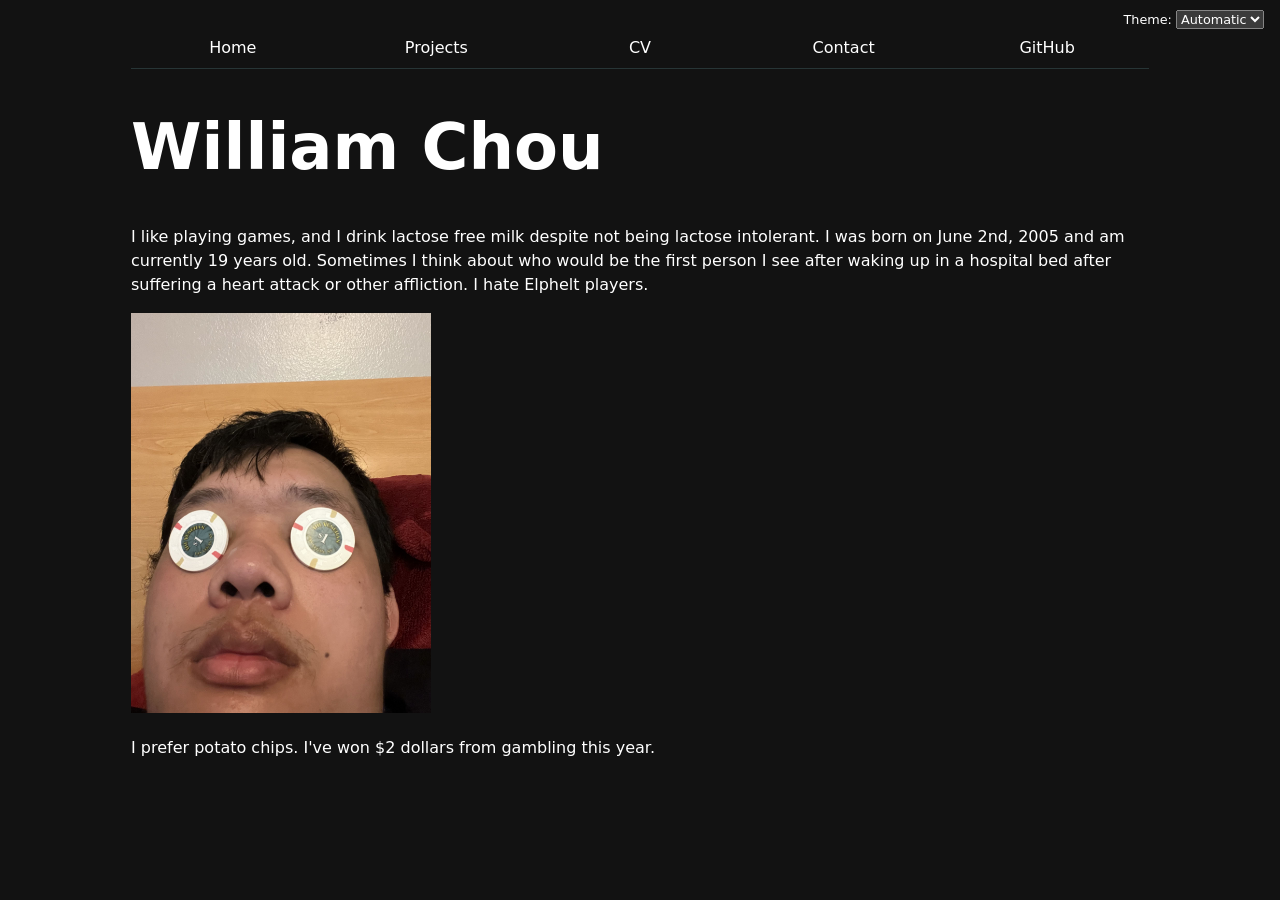
==== index.html @ d75709e5 "finished contact" ====
<!DOCTYPE html>
<html lang="en">
<head>
    <meta charset="UTF-8">
    <meta name="viewport" content="width=device-width, initial-scale=1.0">
    <title>William Chou : Personal site and portfolio</title>
    <link rel="stylesheet" href="style.css">
    <script type="module" src="global.js"></script>
</head>
<body>
    <script type="module">
        import "./global.js";

        const BASE_PATH = (location.hostname === "localhost" || location.hostname === "127.0.0.1")
            ? "/"                  // Local server
            : "/portfolio/";         // GitHub Pages repo name

        let pages = [
            { url: '', title: 'Home' },
            { url: 'projects/', title: 'Projects' },
            { url: 'profile/', title: 'CV'},
            { url: 'contact/', title: 'Contact'},
            { url: 'https://github.com/williamchou500', title: 'GitHub'}
        ];

        let nav = document.createElement('nav');
        document.body.prepend(nav);

        for (let p of pages) {
            let url = p.url;
            let title = p.title;

            if (!url.startsWith('http')) {
                url = BASE_PATH + url;
            }

            let a = document.createElement('a');
            a.href = url;
            a.textContent = title;
            nav.append(a);

            if (a.host === location.host && a.pathname === location.pathname) {
                a.classList.add('current');
            } else if (a.host !== location.host) {
                a.setAttribute('target', '_blank');
            }
        }

        document.body.insertAdjacentHTML(
            'afterbegin',
            `
                <label class="color-scheme">
                    Theme:
                    <select>
                        <option value='light dark'>Automatic</option>
                        <option value='light'>Light</option>
                        <option value='dark'>Dark</option>
                    </select>
                </label>`,
            );

        let select = document.querySelector("label.color-scheme select")
        
        select.addEventListener('input', function (event) {
            console.log('color scheme changed to', event.target.value);
            document.documentElement.style.setProperty('color-scheme', event.target.value);
            localStorage.colorScheme = event.target.value;
        });

        if ("colorScheme" in localStorage) {
            select.value = localStorage.colorScheme;
            document.documentElement.style.setProperty('color-scheme', localStorage.colorScheme);
        }

        import "../global.js";

        let form = document.querySelector("form");

        form?.addEventListener('submit', function (event) {
            event.preventDefault();

            let data = new FormData(form);
            let url = form.action + '?';

            for (let [name, value] of data) {
                url += encodeURIComponent(name) + '=' + encodeURIComponent(value) + '&';
                console.log(name, value);
            }
        location.href=url;
        });

        // let navLinks = $$("nav a");

        // let currentLink = navLinks.find(
        //     (a) => a.host === location.host && a.pathname === location.pathname,
        // );

        // if (currentLink) {
        //     currentLink.classList.add('current');
        // }
    </script>
    <h1>William Chou</h1>
    <p>I like playing games, and I drink lactose free milk despite not being lactose intolerant. I was born on June 2nd, 2005 and am currently 19 years old. Sometimes I think about who would be the first person I see after waking up in a hospital bed after suffering a heart attack or other affliction. I hate Elphelt players.</p>
    <img src="images/chipeyes.jpg" alt='A picture of me with casino chips over my eyes' width="300">
    <p>I prefer potato chips. I've won $2 dollars from gambling this year.
</html>
---- style.css ----
html {
  color-scheme: light dark;
}

body {
    /* Set line height to 1.5 times the font size
         and use the OS’s UI font as the website font
       */
    font: 100%/1.5 system-ui;
    max-width:100ch;
    margin-inline: auto;
    padding: 20px;
  }

  h1 {
    line-height: 1.1;
    font-size: 4em;
    text-wrap: balance
  }
  
  h2, h3, h4, h5, h6 {
    line-height: 1.1;
    text-wrap: balance;
  }

:root {
  --color-accent:oklch(65% 50% 0);
  color-scheme: dark;
}

nav {
  display: flex;
  margin-bottom: 5px;
  border-bottom-width: 1px;
  border-bottom-style: solid;
  border-bottom-color: oklch(50% 10% 200 / 40%);
}

a {
  flex: 1;
  text-decoration: none;
  color: inherit;
  text-align: center;
  padding: 0.5em;
}

a.current {
  border-bottom-width: 0.4em;
  border-bottom-style: solid;
  border-bottom-color: inherit;
  flex: 1;
  text-decoration: none;
  color: inherit;
  text-align: center;
  padding: 0.5em;
  font-weight: bold;
}

a:hover {
  border-bottom-width: 0.4em;
  border-bottom-style: solid;
  border-bottom-color: var(--color-accent);
  accent-color: var(--color-accent);
  background-color: color-mix(in oklch, var(--color-accent), canvas 85%);
}

a.current:hover {
  border-bottom-width: 0.4em;
  border-bottom-style: solid;
  border-bottom-color: var(--color-accent);
  accent-color: var(--color-accent);
  background-color: color-mix(in oklch, var(--color-accent), canvas 85%);
}

form {
  display: grid;
  grid-template-columns: auto lfr;
  grid-column: 1 / -1;
  gap: 1em
}

label {
  font: inherit;
  display: grid;
  grid-template-columns: subgrid;
  grid-column: 1 / -1;
  gap: 1em
}

input.email {
  font: inherit;
  display: grid;
  grid-template-columns: subgrid;
  grid-column: 1 / -1;
  gap: 1em
}

input.subject {
  font: inherit;
  display: grid;
  grid-template-columns: subgrid;
  grid-column: 1 / -1;
  gap: 1em
}

textarea.body {
  font: inherit;
  display: grid;
  grid-template-columns: subgrid;
  grid-column: 1 / -1;
  gap: 1em
}

button {
  font: inherit;
  display: grid;
  grid-template-columns: subgrid;
  gap: 1em
}

select {
  font: inherit;
}

div.projects {
  & article {
    & h2 {
      margin: 0;
      line-height: 1.1;
      text-wrap: balance;
    }
    display: grid;
    grid-template-rows: subgrid;
    grid-row: span 3;
    gap: 1em
  }

  display: grid;
  grid-template-columns: repeat(auto-fill, minmax(15em, 1fr));
  gap: 1em;
}

article.CV {
  display: grid;
  grid-template-columns: 2;
  gap: 1em;
}

.about_me {
  display: block;
  grid-template-rows: subgrid;
  grid-column: 1;
  grid-row: 1;
  gap: 1em
}

.education {
  display: grid;
  grid-template-rows: subgrid;
  grid-column: 1;
  grid-row: 2;
  gap: 1em
}

.experience {
  display: grid;
  grid-template-rows: subgrid;
  grid-column: 1;
  grid-row: 3;
  gap: 1em
}

.skills {
  display: grid;
  grid-template-rows: subgrid;
  grid-column: 2;
  grid-row: 1;
  gap: 1em
}

.projects {
  display: grid;
  grid-template-rows: subgrid;
  grid-column: 2;
  grid-row: 2;
  gap: 1em
}

.contact {
  display: grid;
  grid-template-rows: subgrid;
  grid-column: 2;
  grid-row: 3;
  gap: 1em
}

a.recipes_project {
  border: 0ch;
}

a.recipes_project:hover {
  text-decoration: underline;
  font-weight: bolder;
  color: orange;
  border-bottom-width: 0.2em;
  border-bottom-style: groove;
  border-bottom-color: pink;
  background-color: transparent;
  padding-bottom: 0px;
}

a.vehicles_project {
  border: 0ch;
}

a.vehicles_project:hover {
  text-decoration: none;
  background: linear-gradient(black, white);
  color: black;
  border-bottom-width: 0.2em;
  border-bottom-style: dashed;
  border-bottom-color: red;
}

.tooltip {
  position: relative;
  display: inline-block;
  cursor: pointer;
}

.tooltip .tooltipimage {
  position: absolute;
  visibility: hidden;
  bottom: 100%;
  z-index: 9999;
  float:inline-end
}

.tooltip:hover .tooltipimage {
  visibility: visible;
  display: block;
}

label.color-scheme {
  display: block; 
  position: absolute;
  top: 10px;
  right: 1rem;
  font-family: inherit;
  font-size: 80%;
}
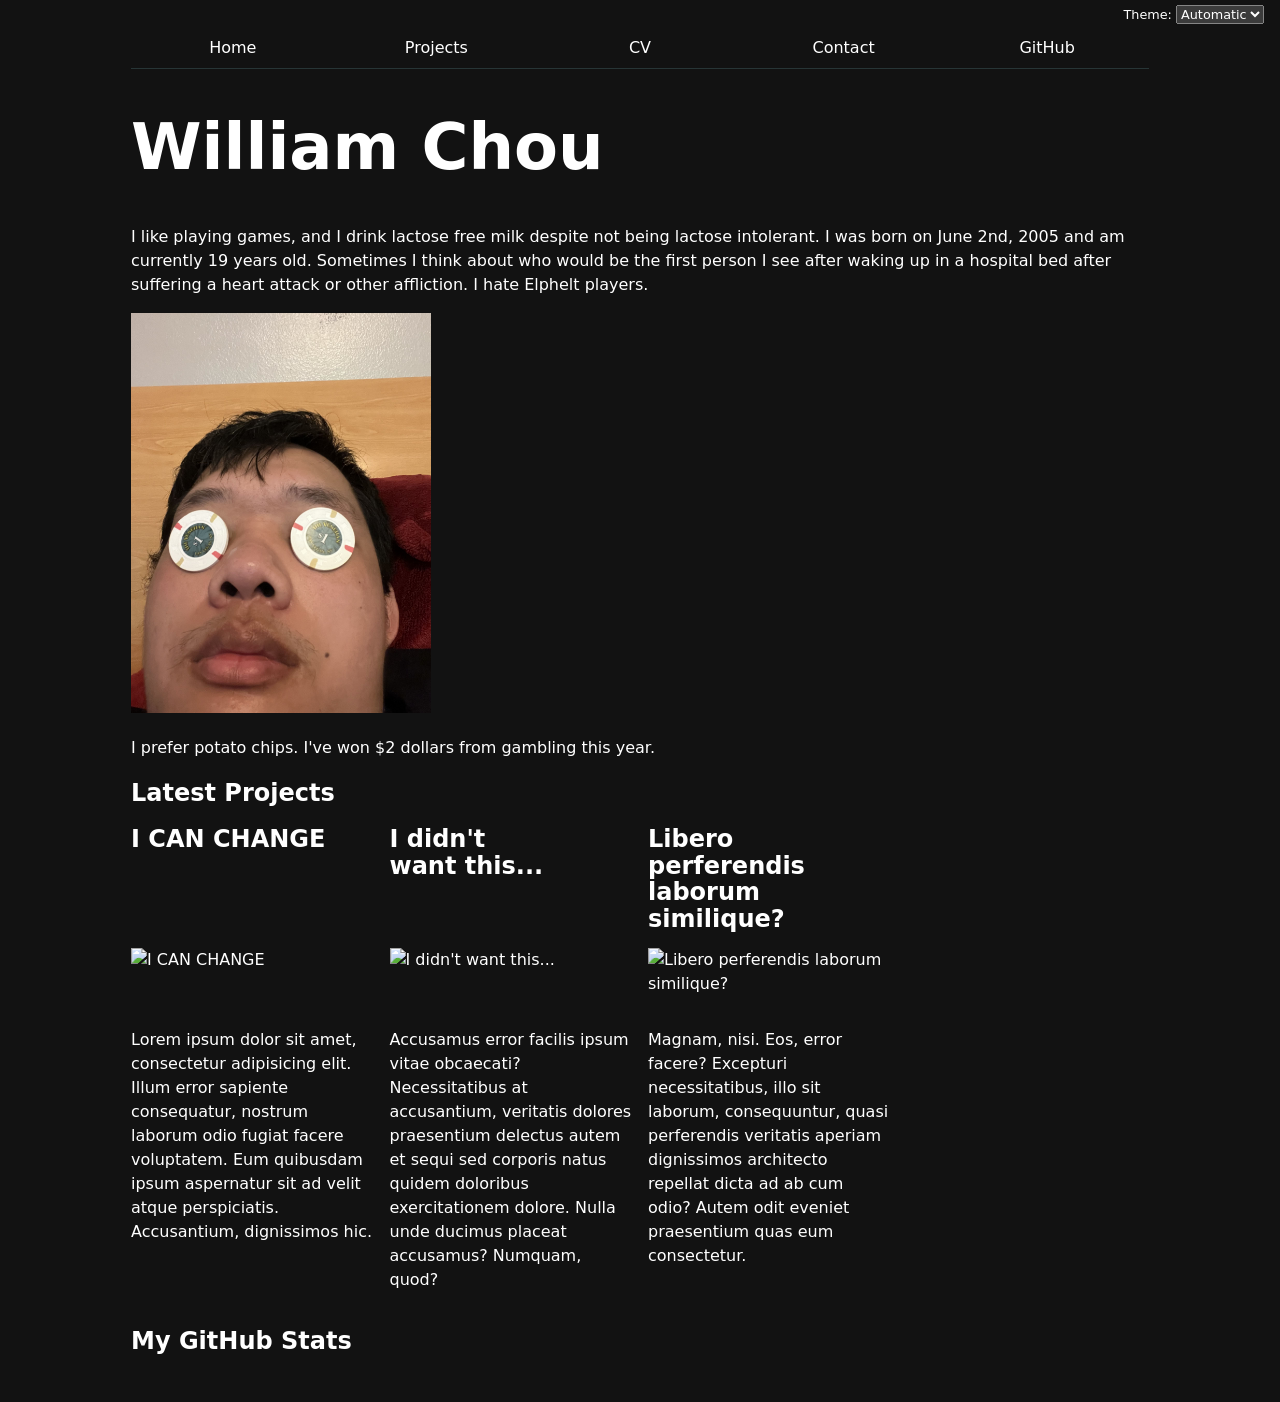
==== commit f685a5f8: "updated home page with github stats and recent projects" ====
--- a/index.html
+++ b/index.html
@@ -72,8 +72,6 @@
             document.documentElement.style.setProperty('color-scheme', localStorage.colorScheme);
         }
 
-        import "../global.js";
-
         let form = document.querySelector("form");
 
         form?.addEventListener('submit', function (event) {
@@ -99,8 +97,13 @@
         //     currentLink.classList.add('current');
         // }
     </script>
+    <script src="index.js" type="module" defer></script>
     <h1>William Chou</h1>
     <p>I like playing games, and I drink lactose free milk despite not being lactose intolerant. I was born on June 2nd, 2005 and am currently 19 years old. Sometimes I think about who would be the first person I see after waking up in a hospital bed after suffering a heart attack or other affliction. I hate Elphelt players.</p>
     <img src="images/chipeyes.jpg" alt='A picture of me with casino chips over my eyes' width="300">
-    <p>I prefer potato chips. I've won $2 dollars from gambling this year.
+    <p>I prefer potato chips. I've won $2 dollars from gambling this year.</p>
+    <h2>Latest Projects</h2>
+    <div class="projects"></div>
+    <h2>My GitHub Stats</h2>
+    <div id="profile-stats"></div>
 </html>
--- a/style.css
+++ b/style.css
@@ -244,8 +244,29 @@
 label.color-scheme {
   display: block; 
   position: absolute;
-  top: 10px;
+  top: 5px;
   right: 1rem;
   font-family: inherit;
   font-size: 80%;
+}
+
+dl {
+  display: grid;
+  grid-template-columns: repeat(4, 1fr);
+  grid-template-rows: auto auto;
+  text-align: center;
+}
+
+dt {
+  display: flex;
+  grid-row: 1;
+  font-weight: bold;
+  color: gray;
+}
+
+dd {
+  display: flex;
+  grid-row: 2;
+  margin: 0;
+  font-size: 250%;
 }
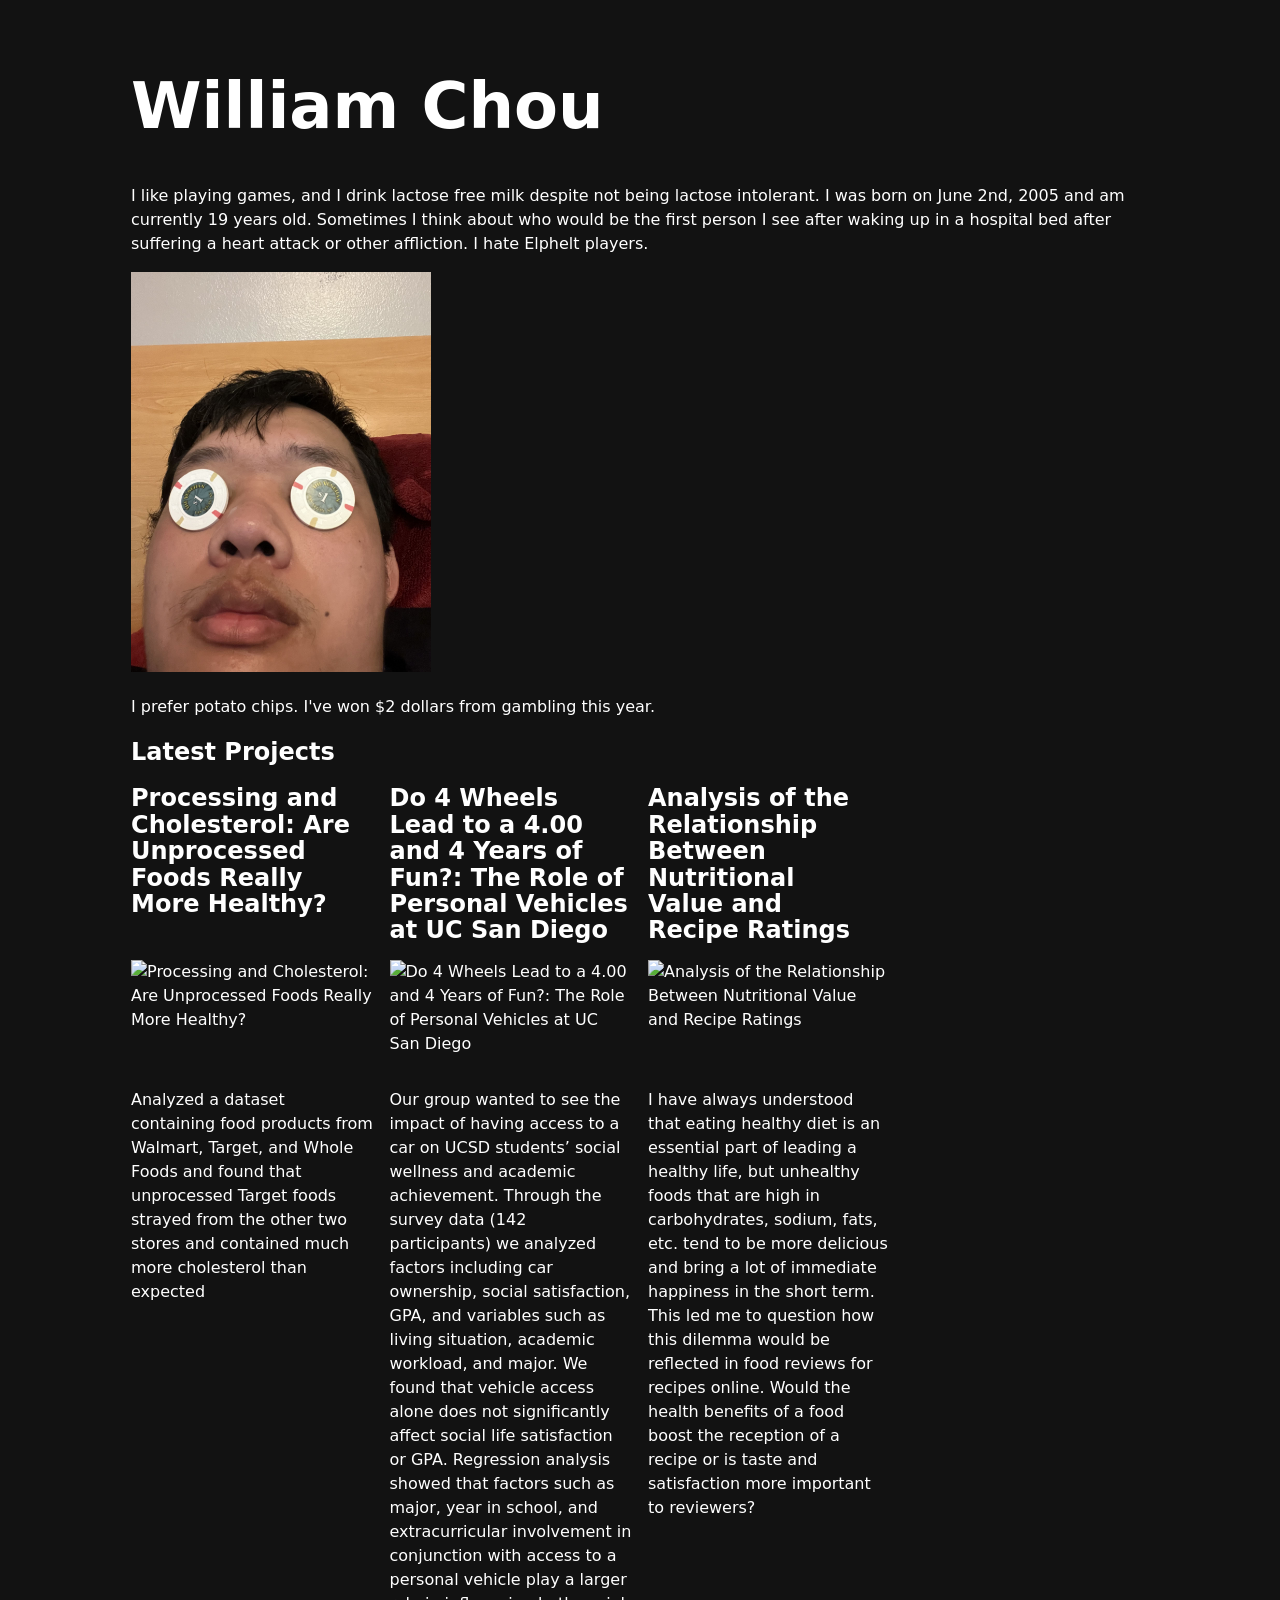
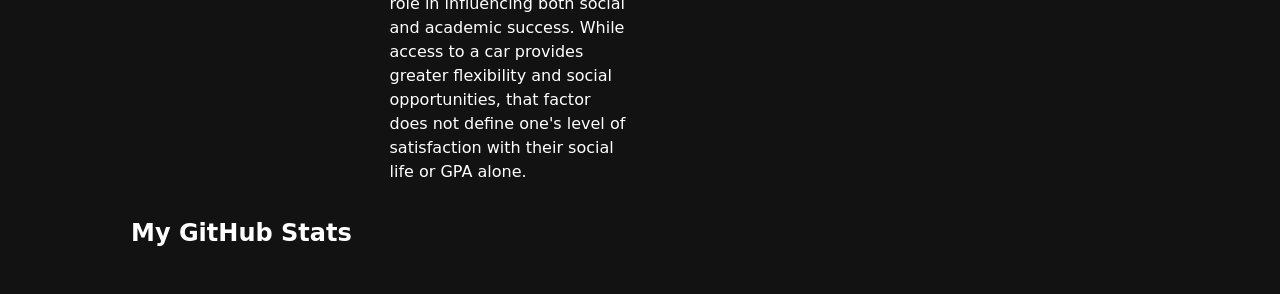
==== commit 71dfd1a2: "fixed js import on home page" ====
--- a/index.html
+++ b/index.html
@@ -8,9 +8,7 @@
     <script type="module" src="global.js"></script>
 </head>
 <body>
-    <script type="module">
-        import "./global.js";
-
+    <script src="global.js" type="module">
         const BASE_PATH = (location.hostname === "localhost" || location.hostname === "127.0.0.1")
             ? "/"                  // Local server
             : "/portfolio/";         // GitHub Pages repo name
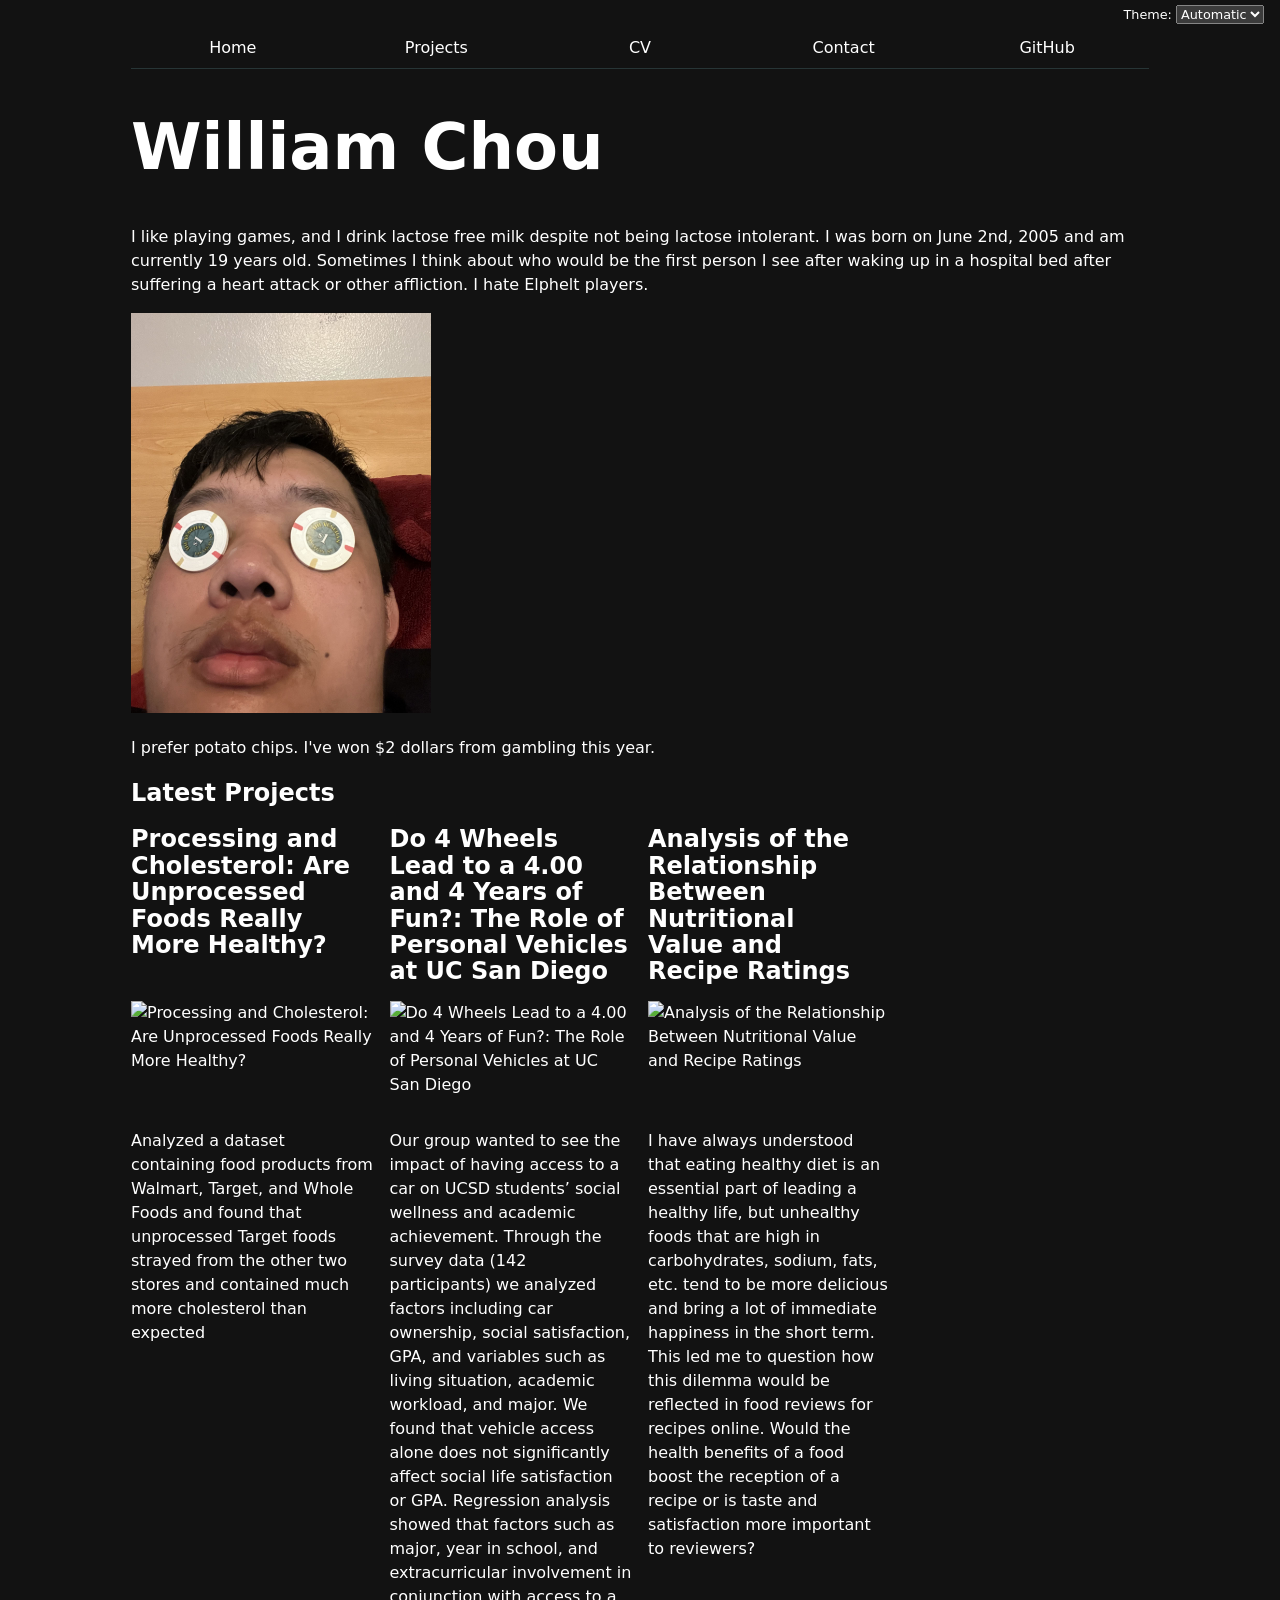
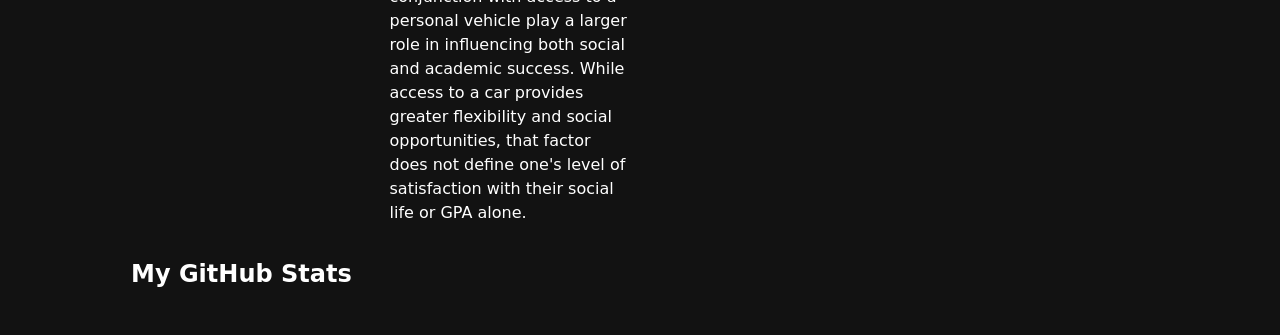
==== commit 6941a9ff: "updated js import" ====
--- a/index.html
+++ b/index.html
@@ -8,7 +8,9 @@
     <script type="module" src="global.js"></script>
 </head>
 <body>
-    <script src="global.js" type="module">
+    <script type="module">
+        import "./global.js";
+
         const BASE_PATH = (location.hostname === "localhost" || location.hostname === "127.0.0.1")
             ? "/"                  // Local server
             : "/portfolio/";         // GitHub Pages repo name
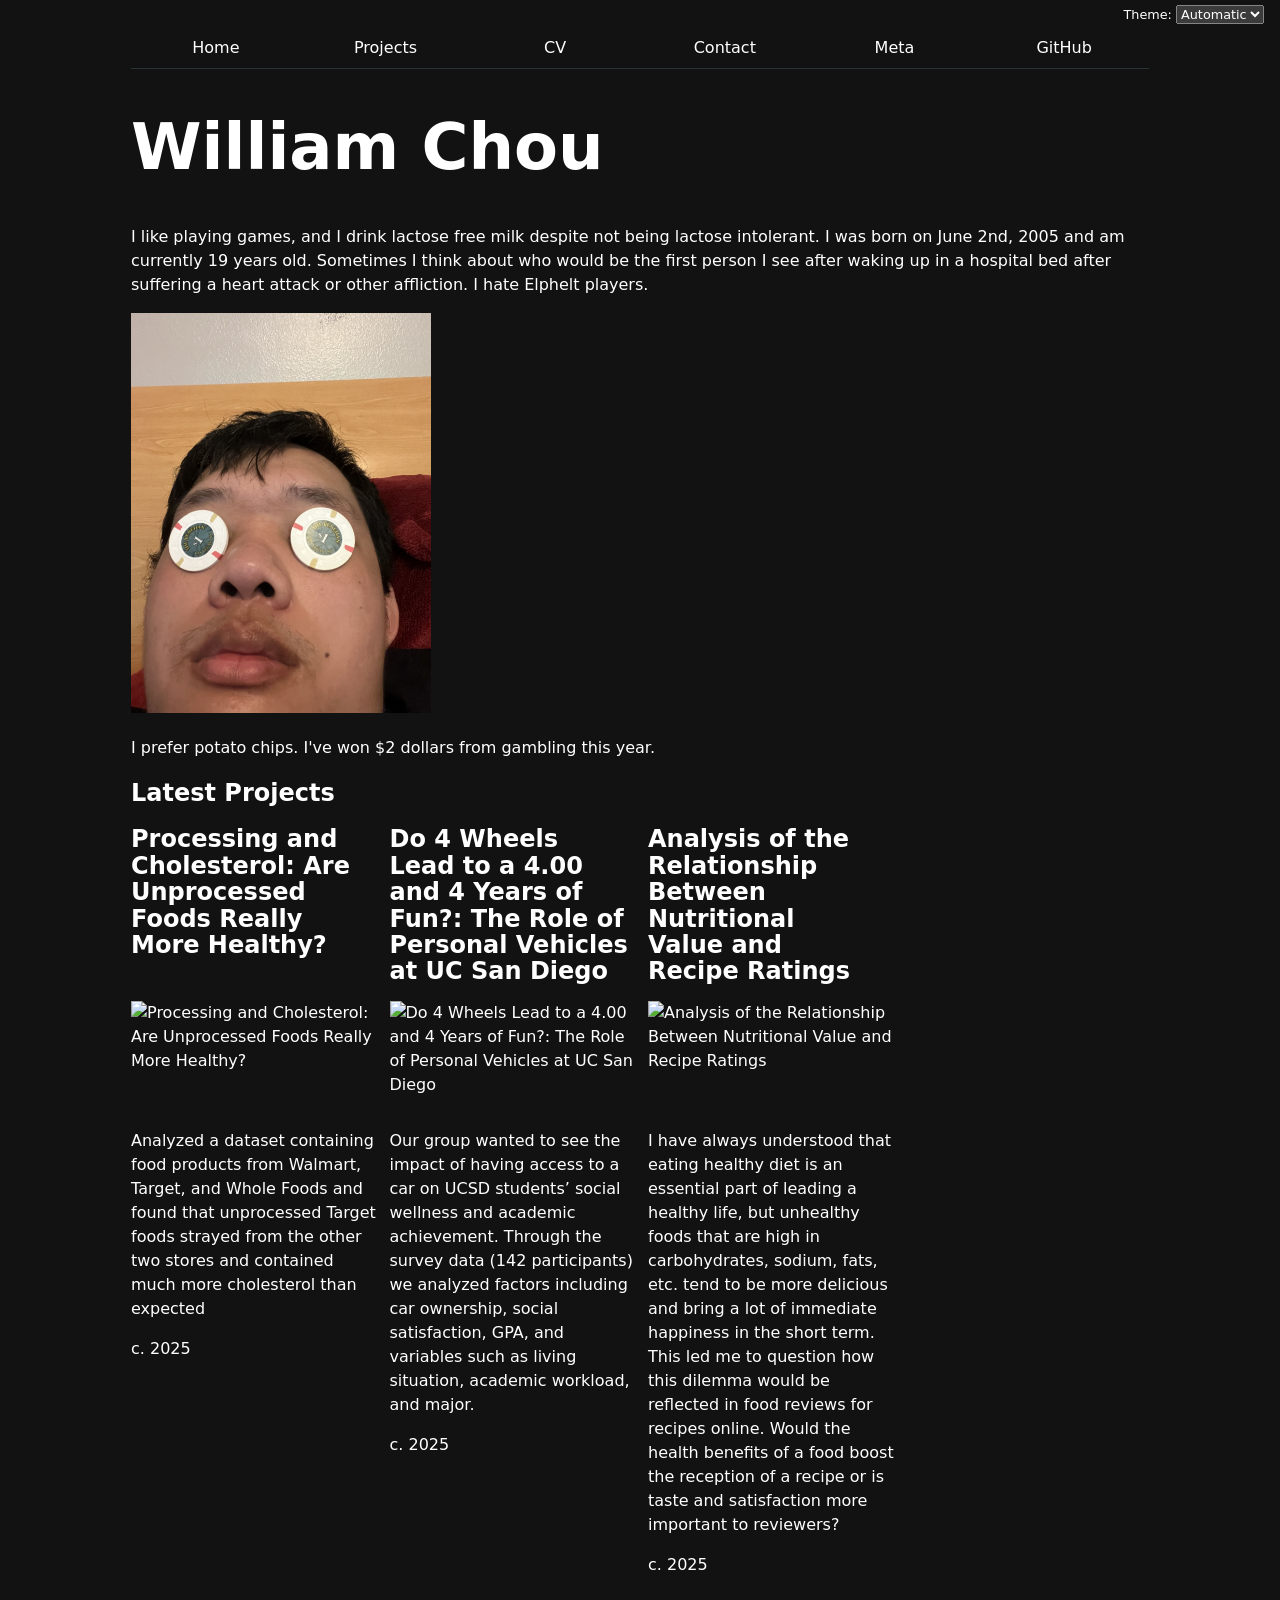
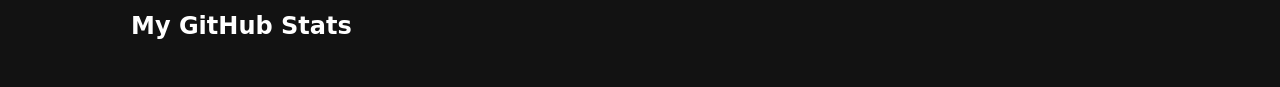
==== commit f292e908: "added tooltip" ====
--- a/index.html
+++ b/index.html
@@ -20,6 +20,7 @@
             { url: 'projects/', title: 'Projects' },
             { url: 'profile/', title: 'CV'},
             { url: 'contact/', title: 'Contact'},
+            { url: 'meta/', title: 'Meta'},
             { url: 'https://github.com/williamchou500', title: 'GitHub'}
         ];
 
@@ -37,6 +38,7 @@
             let a = document.createElement('a');
             a.href = url;
             a.textContent = title;
+            a.setAttribute('class', 'nav_link')
             nav.append(a);
 
             if (a.host === location.host && a.pathname === location.pathname) {
--- a/style.css
+++ b/style.css
@@ -36,7 +36,7 @@
   border-bottom-color: oklch(50% 10% 200 / 40%);
 }
 
-a {
+a.nav_link {
   flex: 1;
   text-decoration: none;
   color: inherit;
@@ -250,23 +250,144 @@
   font-size: 80%;
 }
 
-dl {
-  display: grid;
-  grid-template-columns: repeat(4, 1fr);
+dl.stats {
+  display: grid;
+  grid-template-columns: repeat(auto, 1fr);
   grid-template-rows: auto auto;
   text-align: center;
-}
-
-dt {
+
+  & dt {
+    display: flex;
+    grid-row: 1;
+    font-weight: bold;
+    color: gray;
+  }
+
+  & dd {
+    display: flex;
+    grid-row: 2;
+    margin: 0;
+    font-size: 125%;
+  }
+}
+
+#projects-pie-plot {
+  max-width: 20em;
+  margin-block: 2em;
+
+  overflow: visible;
+}
+
+.legend {
+  display: grid;
+  grid-template-columns: repeat(auto-fill, minmax(9em, 1fr));
+  gap: 1em;
+  flex: 1;
+  border-width: 1px;
+  border-style: solid;
+  border-color: gray;
+  margin: 1.5em;
+  padding: 1em;
+}
+
+.swatch {
+  display: inline-flex;
+  width: 10px;
+  aspect-ratio: 1/1;
+  background-color: var(--color);
+  border-radius: 50%;
+}
+
+#pie-chart-legend-key {
   display: flex;
-  grid-row: 1;
-  font-weight: bold;
-  color: gray;
-}
-
-dd {
+  align-items: center;
+  gap: 10px;
+}
+
+.pie-chart-container {
   display: flex;
-  grid-row: 2;
-  margin: 0;
-  font-size: 250%;
+  align-items: center;
+}
+
+.searchBar {
+  font: inherit;
+  display: subgrid;
+  grid-template-columns: subgrid;
+  grid-column: 1 / -1;
+  gap: 1em;
+  margin-bottom: 2em;
+  align-items: center;
+}
+
+#searchBar {
+  display: grid;
+}
+
+&:has(path:hover) {
+  path:not(:hover) {
+    opacity: 0.5;
+  }
+}
+
+path {
+  transition: 300ms;
+  cursor: pointer;
+}
+
+.selected {
+  --color: oklch(60% 45% 0) !important;
+
+  &:is(path) {
+    fill: var(--color);
+    transform: scale(1.1);
+  }
+}
+
+.gridlines {
+  opacity:0.25;
+}
+
+dl.info {
+  display: grid;
+  grid-template-columns: repeat(auto, 1fr);
+  grid-template-rows: auto auto;
+  text-align: center;
+  background-color: white;
+  border-width: 2px;
+  border-color: gray;
+  border-style: solid;
+  visibility: hidden;
+  padding: 5px;
+
+  & dt {
+    display: flex;
+    grid-row: 1;
+    font-weight: bold;
+    color: gray;
+    padding: 3px;
+  }
+
+  & dd {
+    display: flex;
+    grid-row: 2;
+    margin: 0;
+    font-size: 125%;
+    padding: 3px;
+  }
+}
+
+.tooltip {
+  position: fixed;
+  top: 1em;
+  left: 1em;
+}
+
+circle {
+  transition: 200ms;
+  transform-origin: center;
+  transform-box: fill-box;
+}
+
+circle:hover {
+  transform: scale(1.5);
 }
